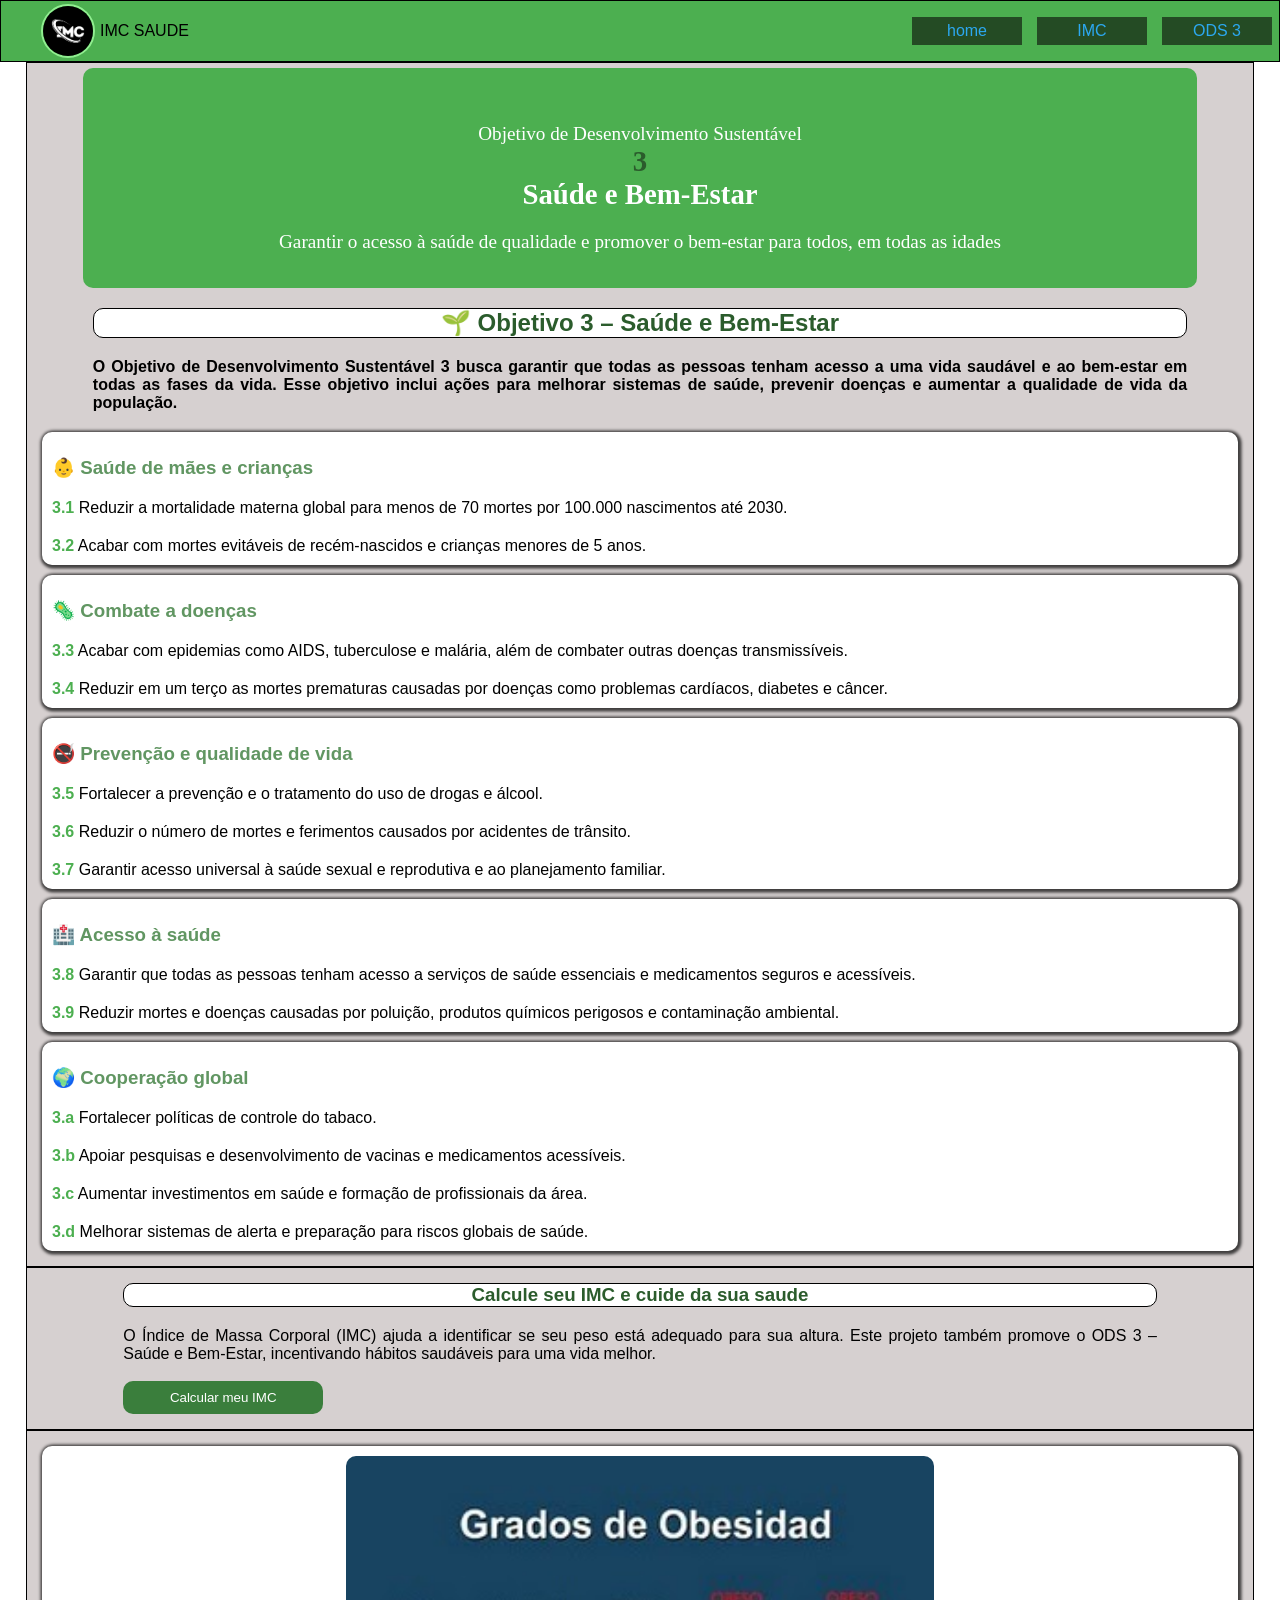
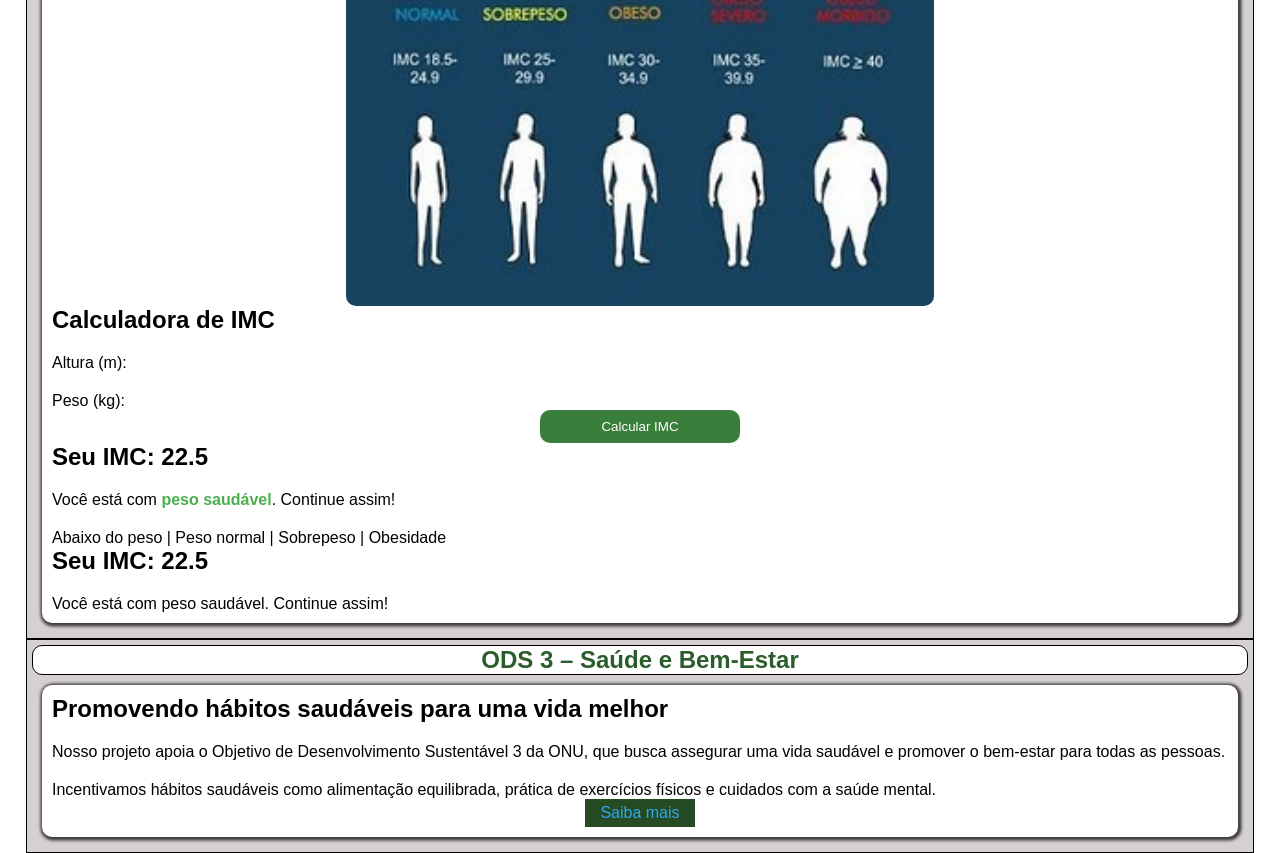
==== html/a.html @ 3daf8c96 "up 1" ====
<!DOCTYPE html>
<html lang="pt">
<head>
    <meta charset="UTF-8">
    <meta name="viewport" content="width=device-width, initial-scale=1.0">
    <title>imc</title>
    <link rel="stylesheet" href="a.css">
</head>
<body>
    <menu id="menu"><img src="img/9131103-imc-logo-imc-letter-imc-letter-logo-design-initials-imc-logo-linked-with-circle-and-uppercase-monogram-logo-imc-typography-for-technology-business-and-real-marca-imobiliaria-vetor.jpg" alt="" id="logo"> IMC SAUDE 
        <div class="casa">
        <a href="#seção1">home</a>
        <a href="#seção2">IMC</a>
        <a href="#seção4">ODS 3</a>
    </div>
</menu>
    <main>
        <section id="seção1">
            <div id="baner">
            <p>Objetivo de Desenvolvimento Sustentável</p>
            <h1>3</h1>
            <h2>Saúde e Bem-Estar</h2>
            <p>Garantir o acesso à saúde de qualidade e promover o bem-estar para todos, em todas as idades</p>
        </div>
        <div id="introdução">
            <div class="titulo">
                <h1>🌱 Objetivo 3 – Saúde e Bem-Estar</h1>
            </div>
            <p>
            <h4>
                O Objetivo de Desenvolvimento Sustentável 3 busca garantir que todas as pessoas
                tenham acesso a uma vida saudável e ao bem-estar em todas as fases da vida.
                Esse objetivo inclui ações para melhorar sistemas de saúde, prevenir doenças
                e aumentar a qualidade de vida da população.
            </h4>
            </p>
        </div>
        <article class="artigo">
            <h3>👶 Saúde de mães e crianças</h3>
            <p><strong>3.1</strong> Reduzir a mortalidade materna global para menos de 70 mortes por 100.000 nascimentos até 2030.</p>
            <p><strong>3.2</strong> Acabar com mortes evitáveis de recém-nascidos e crianças menores de 5 anos.</p>
        </article>

        <article class="artigo">
            <h3>🦠 Combate a doenças</h3>
            <p><strong>3.3</strong> Acabar com epidemias como AIDS, tuberculose e malária, além de combater outras doenças transmissíveis.</p>
        <p><strong>3.4</strong> Reduzir em um terço as mortes prematuras causadas por doenças como problemas cardíacos, diabetes e câncer.</p>
        </article>
        <article class="artigo">
        <h3>🚭 Prevenção e qualidade de vida</h3>

        <p><strong>3.5</strong> Fortalecer a prevenção e o tratamento do uso de drogas e álcool.</p>

        <p><strong>3.6</strong> Reduzir o número de mortes e ferimentos causados por acidentes de trânsito.</p>

        <p><strong>3.7</strong> Garantir acesso universal à saúde sexual e reprodutiva e ao planejamento familiar.</p>
        </article>
        <article class="artigo">
        <h3>🏥 Acesso à saúde</h3>

        <p><strong>3.8</strong> Garantir que todas as pessoas tenham acesso a serviços de saúde essenciais e medicamentos seguros e acessíveis.</p>

        <p><strong>3.9</strong> Reduzir mortes e doenças causadas por poluição, produtos químicos perigosos e contaminação ambiental.</p>
        </article>
        <article class="artigo">
        <h3>🌍 Cooperação global</h3>

        <p><strong>3.a</strong> Fortalecer políticas de controle do tabaco.</p>

        <p><strong>3.b</strong> Apoiar pesquisas e desenvolvimento de vacinas e medicamentos acessíveis.</p>

        <p><strong>3.c</strong> Aumentar investimentos em saúde e formação de profissionais da área.</p>

        <p><strong>3.d</strong> Melhorar sistemas de alerta e preparação para riscos globais de saúde.</p>
        </article>
        </section>
        <section id="seção2">
        <article id="artigo2">
            <div class="titulo">
                <h1>Calcule seu IMC e cuide da sua saude</h1>
            </div>
            <p>
            O Índice de Massa Corporal (IMC) ajuda a identificar se seu peso está adequado
            para sua altura. Este projeto também promove o ODS 3 – Saúde e Bem-Estar,
            incentivando hábitos saudáveis para uma vida melhor.
            </p>
            <br>
            <button class="botão">Calcular meu IMC</button>
        </article>
    </section>
    <section id="seção3">
        <artigo class="artigo">
            <img src="img/grados-de-obesidad2.jpg" alt="" id="img1">
            <h2>Calculadora de IMC</h2>
            <p>Altura (m):</p>
            <p>Peso (kg):</p>
            <button class="botão">Calcular IMC</button>
            <h2>Seu IMC: 22.5</h2>
            <p>
            Você está com <strong>peso saudável</strong>. Continue assim!
            </p>
            <p>
            Abaixo do peso | Peso normal | Sobrepeso | Obesidade
            </p>
            <h2>Seu IMC: 22.5</h2>
            <p>
            Você está com peso saudável. Continue assim!
            </p>
        </artigo>
        
        </section>


        <section id="seção4">

        <div class="titulo">
            <h1>ODS 3 – Saúde e Bem-Estar</h1>
        </div>

        <article class="artigo">
            <h2>Promovendo hábitos saudáveis para uma vida melhor</h2>
            <p>
            Nosso projeto apoia o Objetivo de Desenvolvimento Sustentável 3 da ONU,
            que busca assegurar uma vida saudável e promover o bem-estar para todas
            as pessoas.
            </p>
            <p>
            Incentivamos hábitos saudáveis como alimentação equilibrada,
            prática de exercícios físicos e cuidados com a saúde mental.
            </p>
            <a href="https://brasil.un.org/pt-br/sdgs/3" target="_blank" rel="noopener boreferrer">Saiba mais</a>
            </section>
        </article>
    </main>
</body>
</html>
---- html/a.css ----
*{
    margin:0px;
    padding: 0´x;
}
body{
    font-family: Arial, Helvetica, sans-serif;
}
main{
}
#menu{
    background-color: #4CAF50;
    height: 60px;
    display: flex;
    font-family: 'Franklin Gothic Medium', 'Arial Narrow', Arial, sans-serif;
    align-items: center;
    border: 1px solid black;
    
}
#logo{
    height: 50px;
    border-radius: 50%;
    border: lightgreen 2px solid;
    margin-right: 5px;
}
.casa{
    font-family: Verdana, Geneva, Tahoma, sans-serif;
    display: flex;
    margin-left: auto;
    gap: 15px;
    margin-right: 7px;
}
#seção1{
    background-color: rgb(214, 208, 208);
    width: 95%;
    margin: auto;
    text-align: justify;
    padding: 5px;
    font-family: Arial, Helvetica, sans-serif;
    border: 1px solid black;
}
#seção2{
    background-color: rgb(214, 208, 208);
    width: 95%;
    margin: auto;
    text-align: justify;
    padding: 5px;
    font-family: Arial, Helvetica, sans-serif;
    border: 1px solid black;
    display: flex;
    flex-flow: column wrap;
}
p{
    margin-top: 20px;
}
h3{
    margin-top: 15px;
}
#baner{
    background-color: #4CAF50;
    width: 90%;
    height: 200px;
    border-radius: 10px;
    color: white;
    font-size: larger;
    font-family: Cambria, Cochin, Georgia, Times, 'Times New Roman', serif;
    margin: auto;
    display: flex;
    text-align: center;
    flex-flow: column nowrap;
    justify-content: center;
    align-items: center;
    padding: 10px;
    margin-bottom: 20px;
}
h1{
    color: #2b5c2c;
    text-align: center;
}
#introdução{
    text-align: justify;
    width: 90%;
    margin: auto;
    font-family: Verdana, Geneva, Tahoma, sans-serif;
}
#introdução > h2,h3{
    color: #619662;
}
.artigo{
    box-shadow: 1px 1px 3px 2.5px rgba(0, 0, 0, 0.705);
    margin: 10px;
    border-radius: 10px;
    padding: 10px;
    display: flex;
    flex-flow: column nowrap;
    background-color: white;
}
.artigo:hover{
    background-color: #2b5c2c;
    color: white;
}
strong{
    color: #4CAF50;
}
.botão{
    padding: 9px;
    background-color: #3a7e3c;
    color: white;
    font-family: Verdana, Geneva, Tahoma, sans-serif, Helvetica, sans-serif;
    border-radius: 10px;
    border: 0px;
    width: 200px;
    margin: auto;
}
.botão:hover{
    background-color: white;
    color: black;
}
a{
    background-color: rgb(36, 75, 36);
    color: rgb(44, 168, 240);
    text-decoration: none;
    text-align: center;
    width: 100px;
    padding: 5px;
    margin: auto;
}
a:hover{
    background-color:rgb(44, 168, 240) ;
    color: #2b5c2c;
}
#artigo2{
    padding: 10px;
    margin: auto;
    border-radius: 10px;
    width: 85%;
}
.titulo{
    background-color: white;
    border-radius: 10px;
    border: 1px solid black;
}
#seção4{
    background-color: rgb(214, 208, 208);
    width: 95%;
    margin: auto;
    text-align: justify;
    padding: 5px;
    font-family: Arial, Helvetica, sans-serif;
    border: 1px solid black;
    display: flex;
    flex-flow: column wrap;
}
#seção3{
    background-color: rgb(214, 208, 208);
    width: 95%;
    margin: auto;
    text-align: justify;
    padding: 5px;
    font-family: Arial, Helvetica, sans-serif;
    border: 1px solid black;
    display: flex;
    flex-flow: column wrap;
    
    
}
#img1{
    height: 450px;
    width:50%;
    margin: auto;
    border-radius: 10px;
}
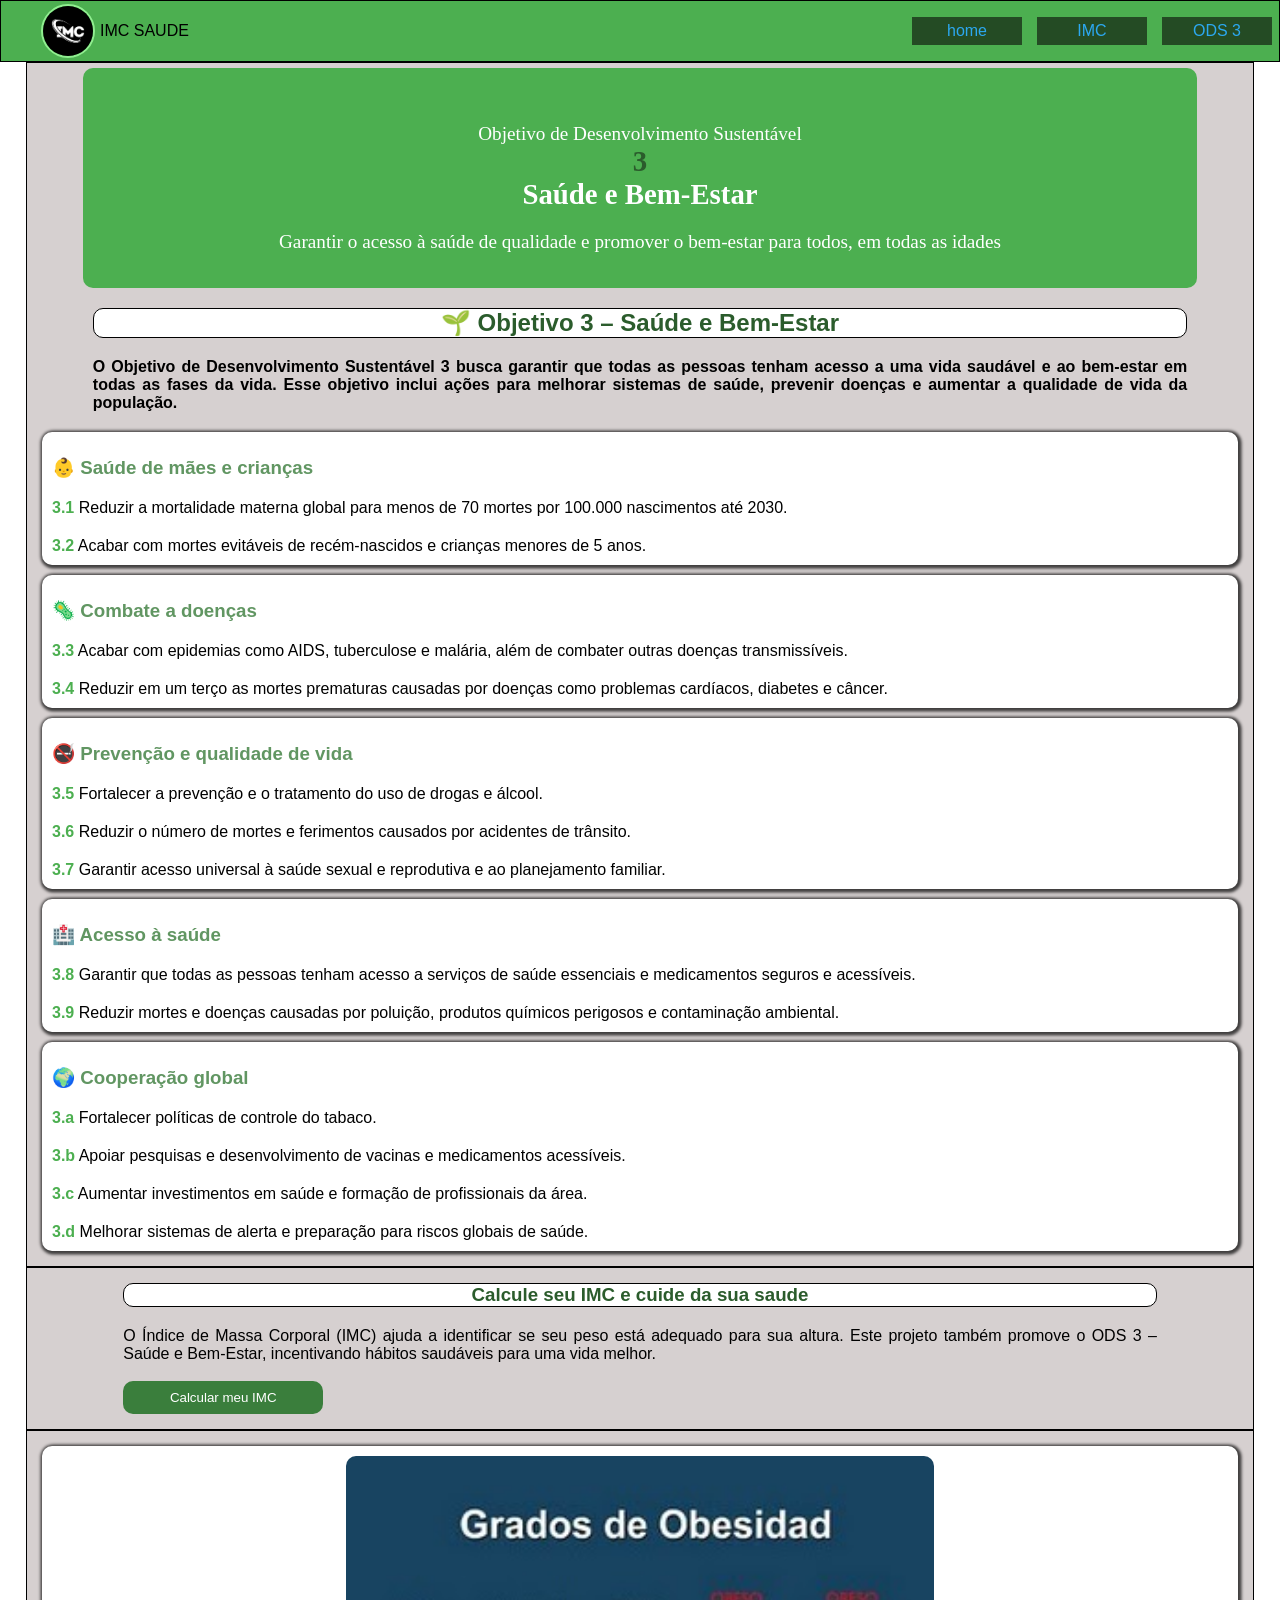
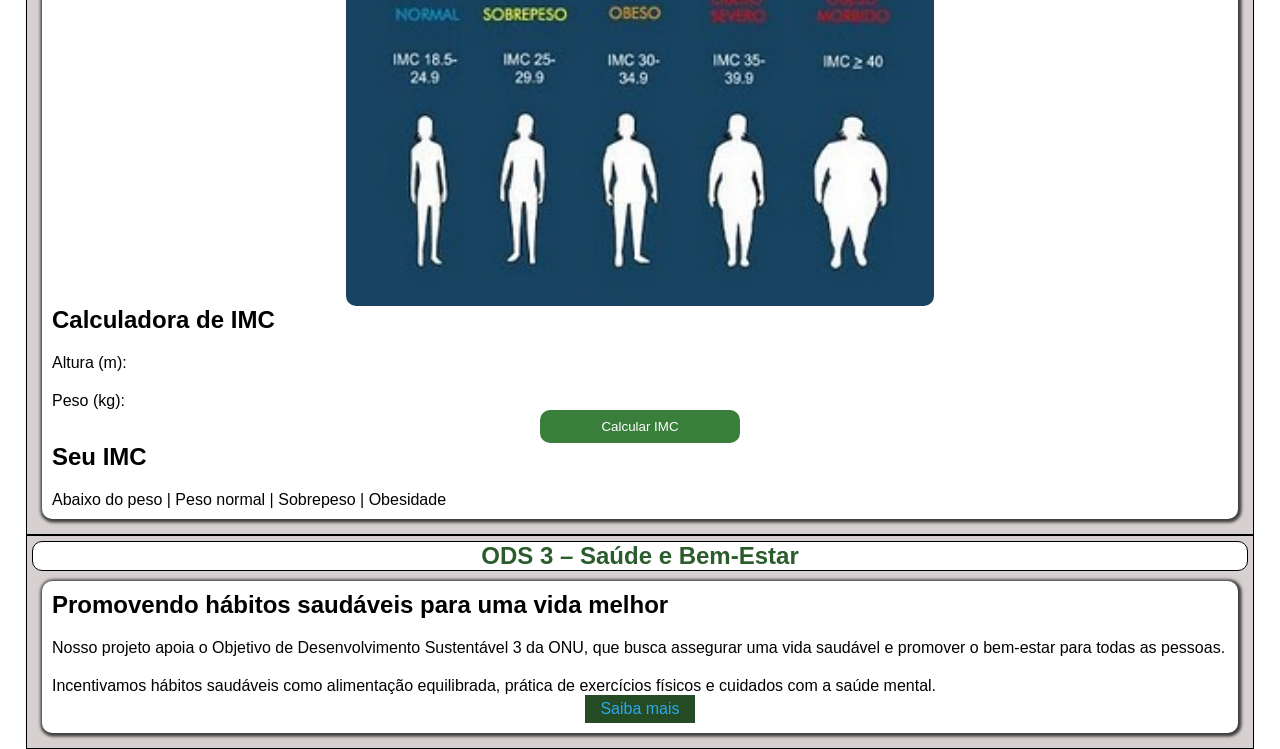
==== commit c64481f2: "up js" ====
--- a/html/a.html
+++ b/html/a.html
@@ -92,19 +92,12 @@
         <artigo class="artigo">
             <img src="img/grados-de-obesidad2.jpg" alt="" id="img1">
             <h2>Calculadora de IMC</h2>
-            <p>Altura (m):</p>
-            <p>Peso (kg):</p>
-            <button class="botão">Calcular IMC</button>
-            <h2>Seu IMC: 22.5</h2>
-            <p>
-            Você está com <strong>peso saudável</strong>. Continue assim!
-            </p>
+            <p id="altura">Altura (m):</p>
+            <p id="peso">Peso (kg):</p>
+            <button class="botão" onclick="clicou()">Calcular IMC</button>
+            <h2 id="resposta">Seu IMC</h2>
             <p>
             Abaixo do peso | Peso normal | Sobrepeso | Obesidade
-            </p>
-            <h2>Seu IMC: 22.5</h2>
-            <p>
-            Você está com peso saudável. Continue assim!
             </p>
         </artigo>
         
@@ -132,5 +125,6 @@
             </section>
         </article>
     </main>
+    <script src="a.js"></script>
 </body>
 </html>
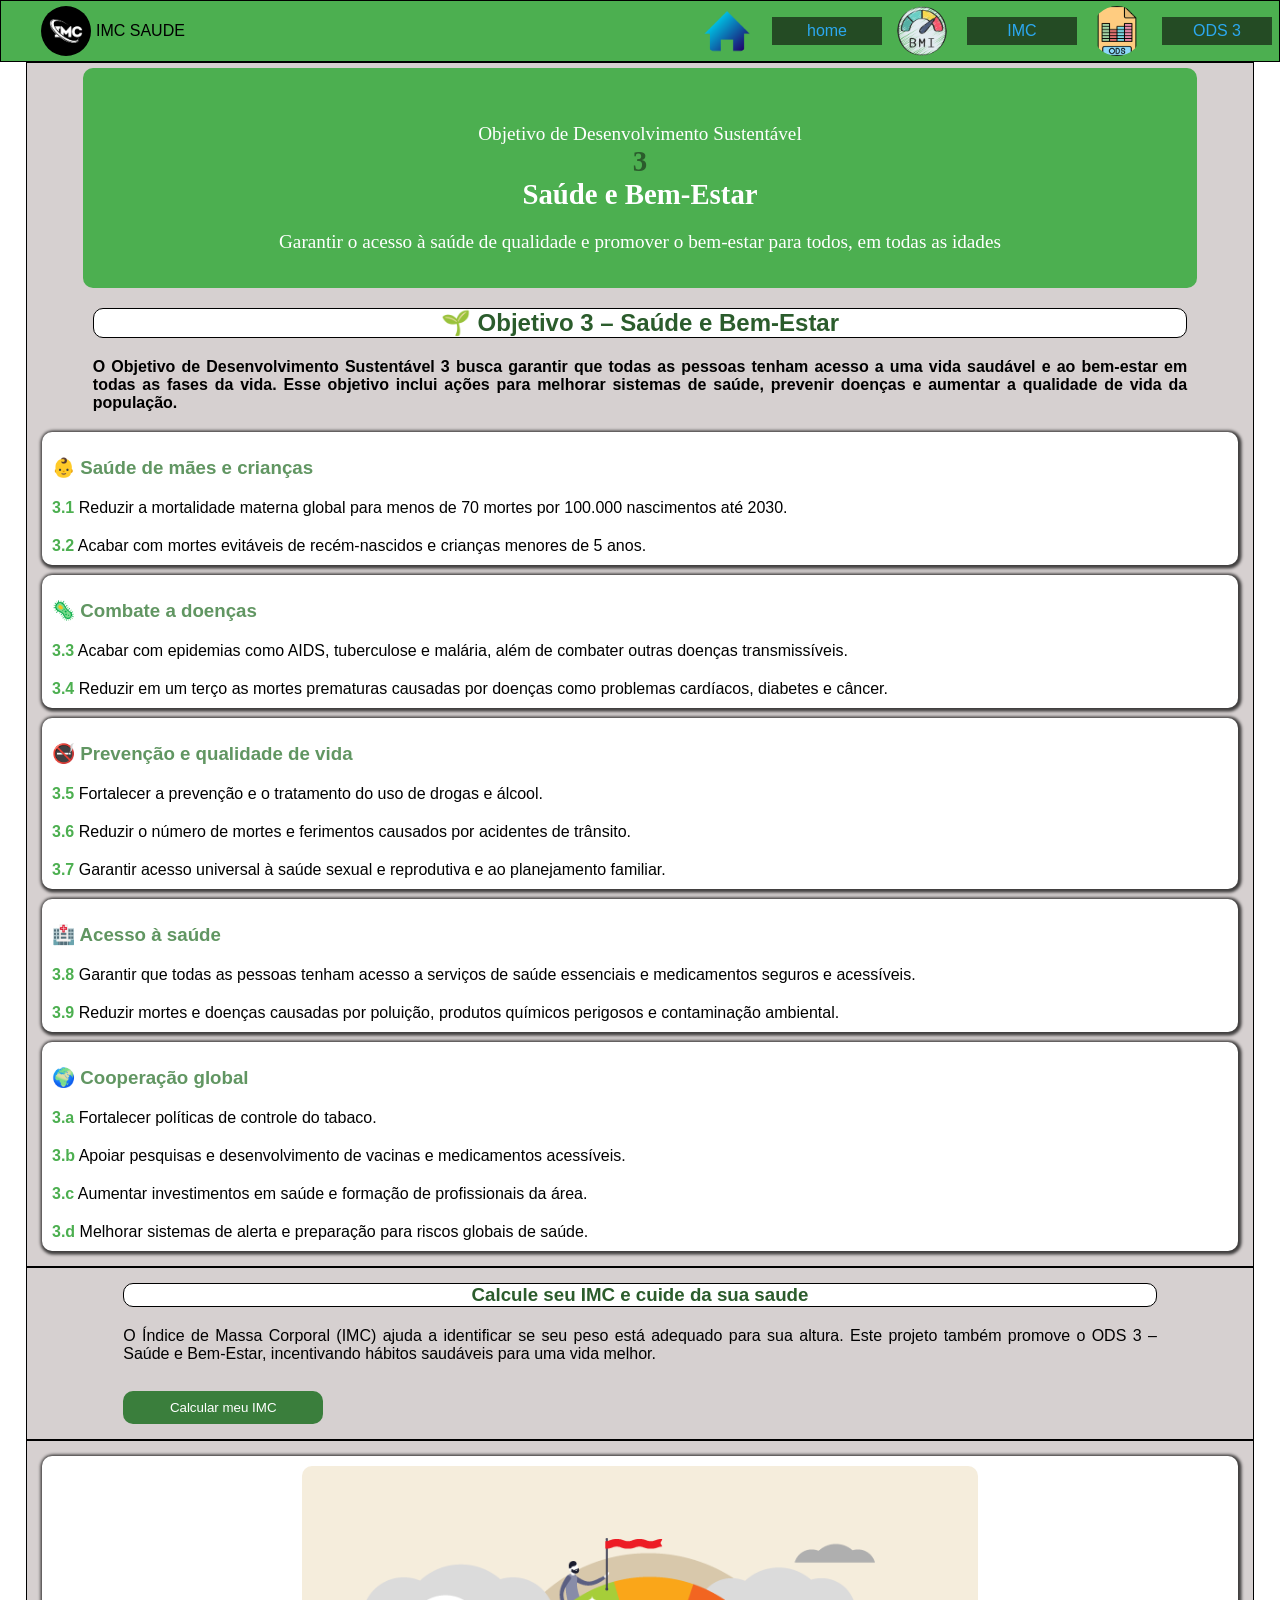
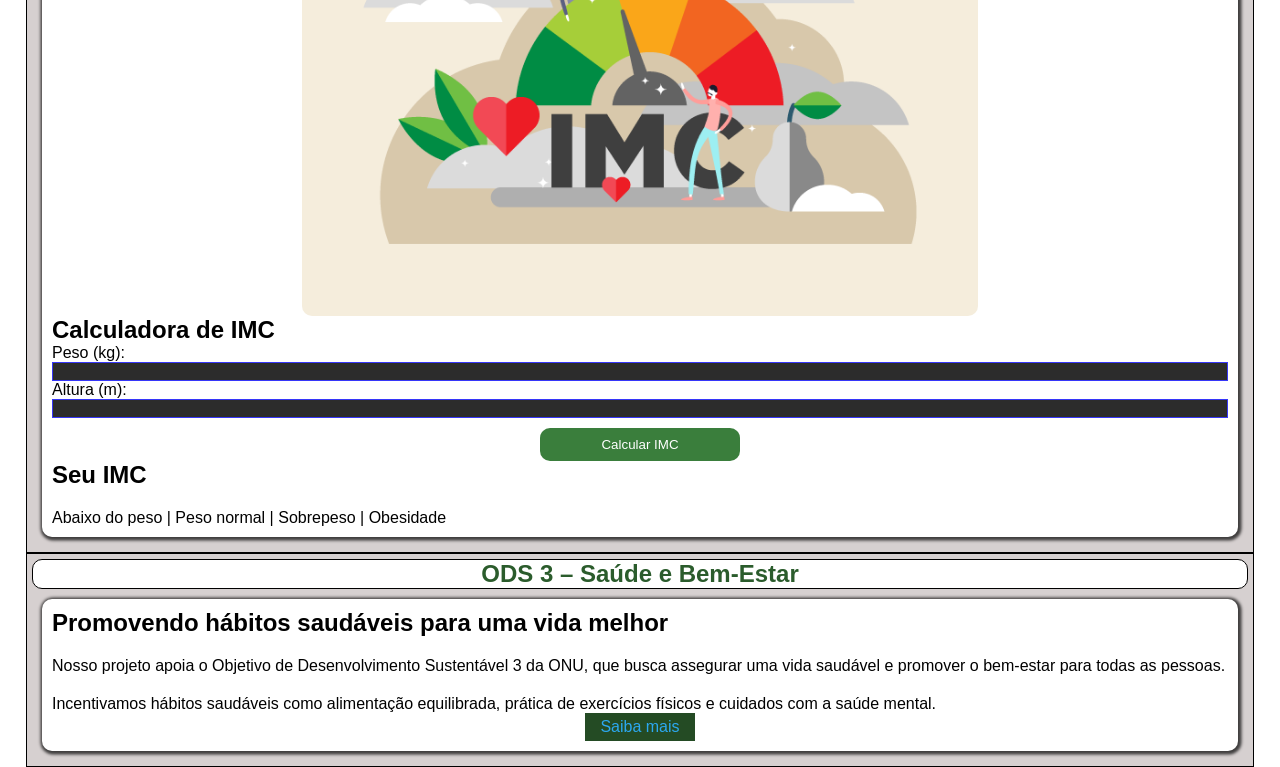
==== commit 0bb9264c: "up 16/3" ====
--- a/html/a.html
+++ b/html/a.html
@@ -7,11 +7,11 @@
     <link rel="stylesheet" href="a.css">
 </head>
 <body>
-    <menu id="menu"><img src="img/9131103-imc-logo-imc-letter-imc-letter-logo-design-initials-imc-logo-linked-with-circle-and-uppercase-monogram-logo-imc-typography-for-technology-business-and-real-marca-imobiliaria-vetor.jpg" alt="" id="logo"> IMC SAUDE 
+    <menu id="menu"><img src="img/9131103-imc-logo-imc-letter-imc-letter-logo-design-initials-imc-logo-linked-with-circle-and-uppercase-monogram-logo-imc-typography-for-technology-business-and-real-marca-imobiliaria-vetor.jpg" alt="" class="logo"> IMC SAUDE 
         <div class="casa">
-        <a href="#seção1">home</a>
-        <a href="#seção2">IMC</a>
-        <a href="#seção4">ODS 3</a>
+        <img src="img/casa.png" alt="" class="logo"><a href="#seção1">home</a>
+       <img src="img/imc.png" alt="" class="logo"><a href="#seção2">IMC</a>
+        <img src="img/ods.png" alt="" class="logo"><a href="#seção4">ODS 3</a>
     </div>
 </menu>
     <main>
@@ -90,10 +90,12 @@
     </section>
     <section id="seção3">
         <artigo class="artigo">
-            <img src="img/grados-de-obesidad2.jpg" alt="" id="img1">
+            <img src="img/IMAGEM-DESTAQUE-BLOG-INFOGRAFICO-SPATZ.png" alt="" id="img1">
             <h2>Calculadora de IMC</h2>
-            <p id="altura">Altura (m):</p>
-            <p id="peso">Peso (kg):</p>
+            <label for="peso">Peso (kg):</label>
+            <input type="number" name="" id="peso"> 
+            <label for="altura">Altura (m):</label>
+            <input type="number" name="" id="altura">
             <button class="botão" onclick="clicou()">Calcular IMC</button>
             <h2 id="resposta">Seu IMC</h2>
             <p>
--- a/html/a.css
+++ b/html/a.css
@@ -16,10 +16,9 @@
     border: 1px solid black;
     
 }
-#logo{
+.logo{
     height: 50px;
     border-radius: 50%;
-    border: lightgreen 2px solid;
     margin-right: 5px;
 }
 .casa{
@@ -110,6 +109,11 @@
     border: 0px;
     width: 200px;
     margin: auto;
+    margin-top: 10px;
+}
+input{
+    background-color: rgb(44, 44, 44);
+    border: 1px solid rgb(54, 54, 248);
 }
 .botão:hover{
     background-color: white;
@@ -165,7 +169,7 @@
 }
 #img1{
     height: 450px;
-    width:50%;
+    width:auto;
     margin: auto;
     border-radius: 10px;
 }
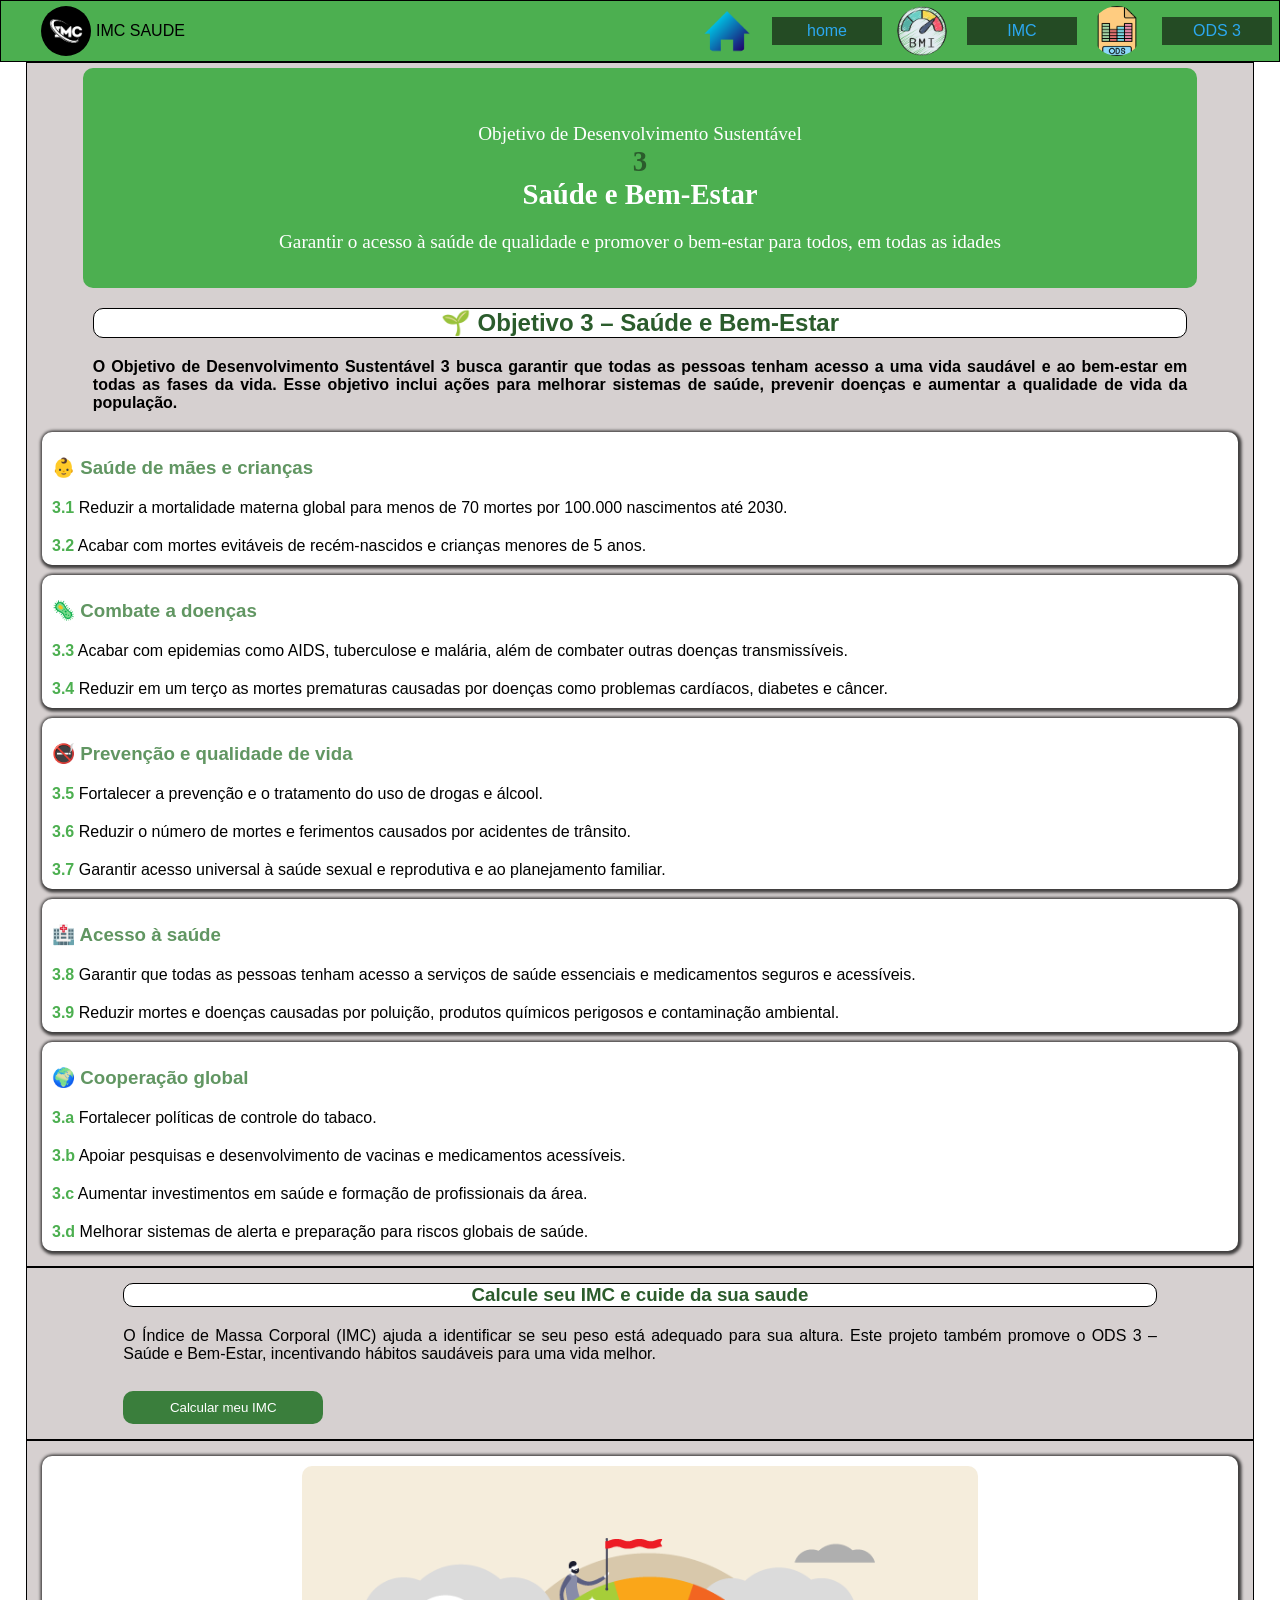
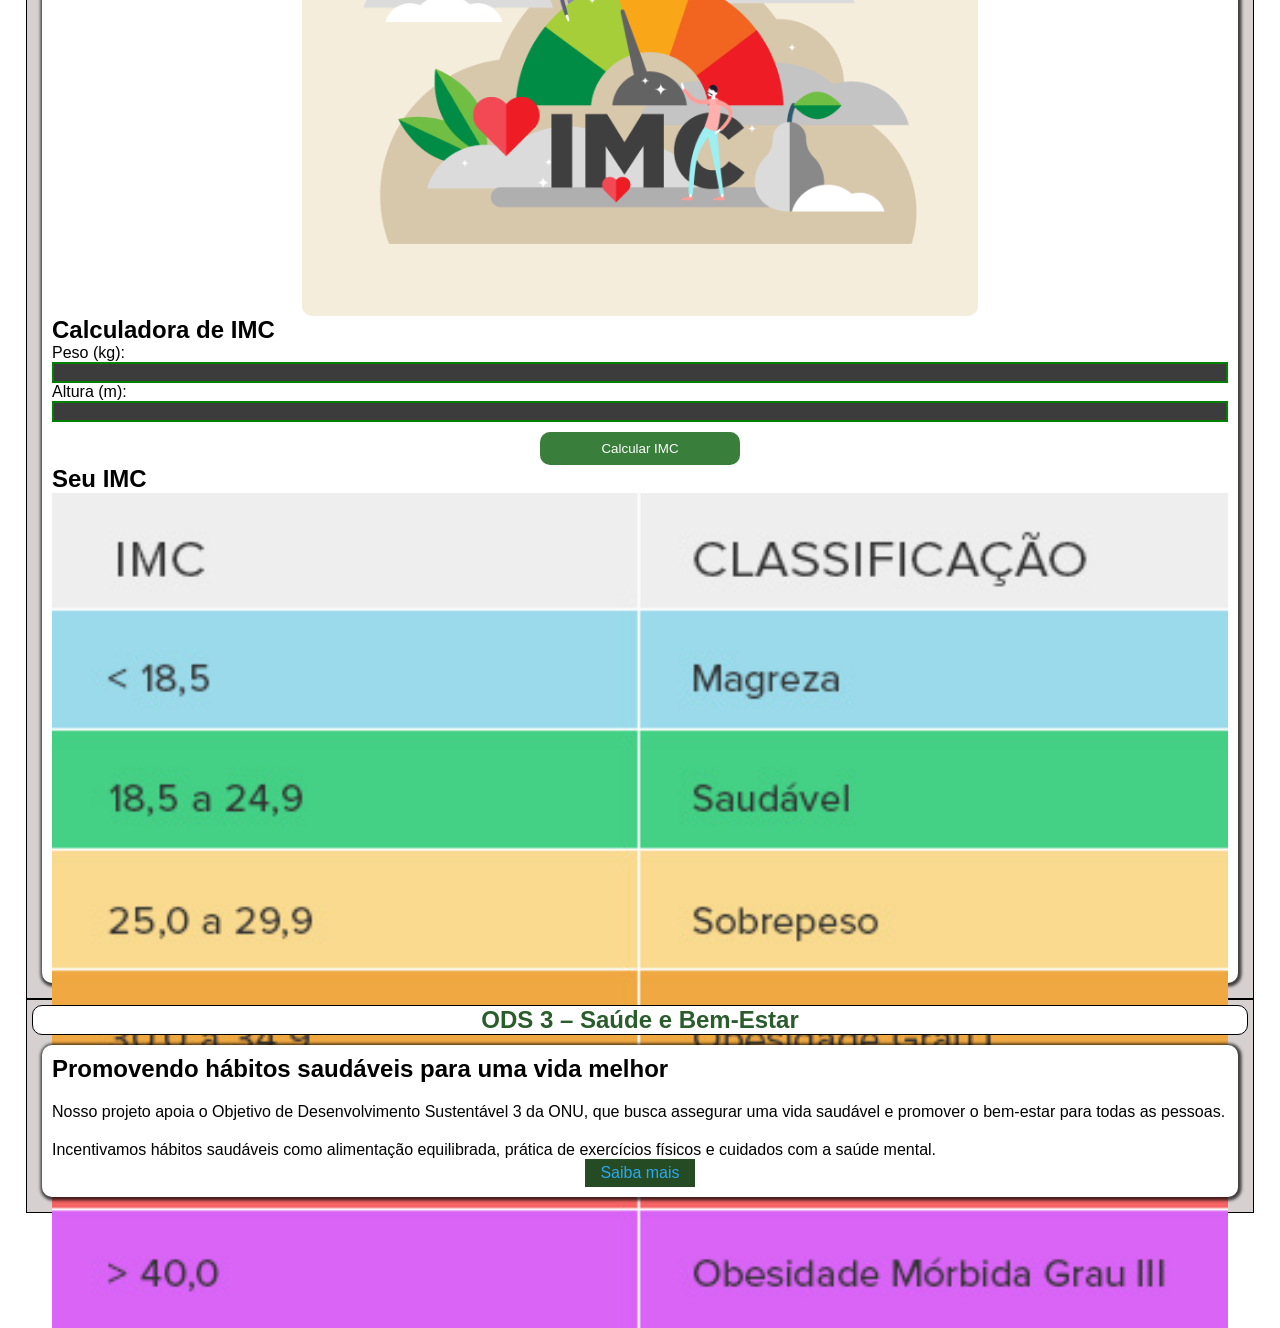
==== commit 7045a833: "up js" ====
--- a/html/a.html
+++ b/html/a.html
@@ -97,10 +97,8 @@
             <label for="altura">Altura (m):</label>
             <input type="number" name="" id="altura">
             <button class="botão" onclick="clicou()">Calcular IMC</button>
-            <h2 id="resposta">Seu IMC</h2>
-            <p>
-            Abaixo do peso | Peso normal | Sobrepeso | Obesidade
-            </p>
+            <h2 id="resposta" >Seu IMC</h2>
+            <img src="img/table-mob.jpg" alt="">
         </artigo>
         
         </section>
--- a/html/a.css
+++ b/html/a.css
@@ -112,8 +112,9 @@
     margin-top: 10px;
 }
 input{
-    background-color: rgb(44, 44, 44);
-    border: 1px solid rgb(54, 54, 248);
+    background-color: rgb(61, 60, 60);
+    color: white;
+    border: 2px solid green;
 }
 .botão:hover{
     background-color: white;
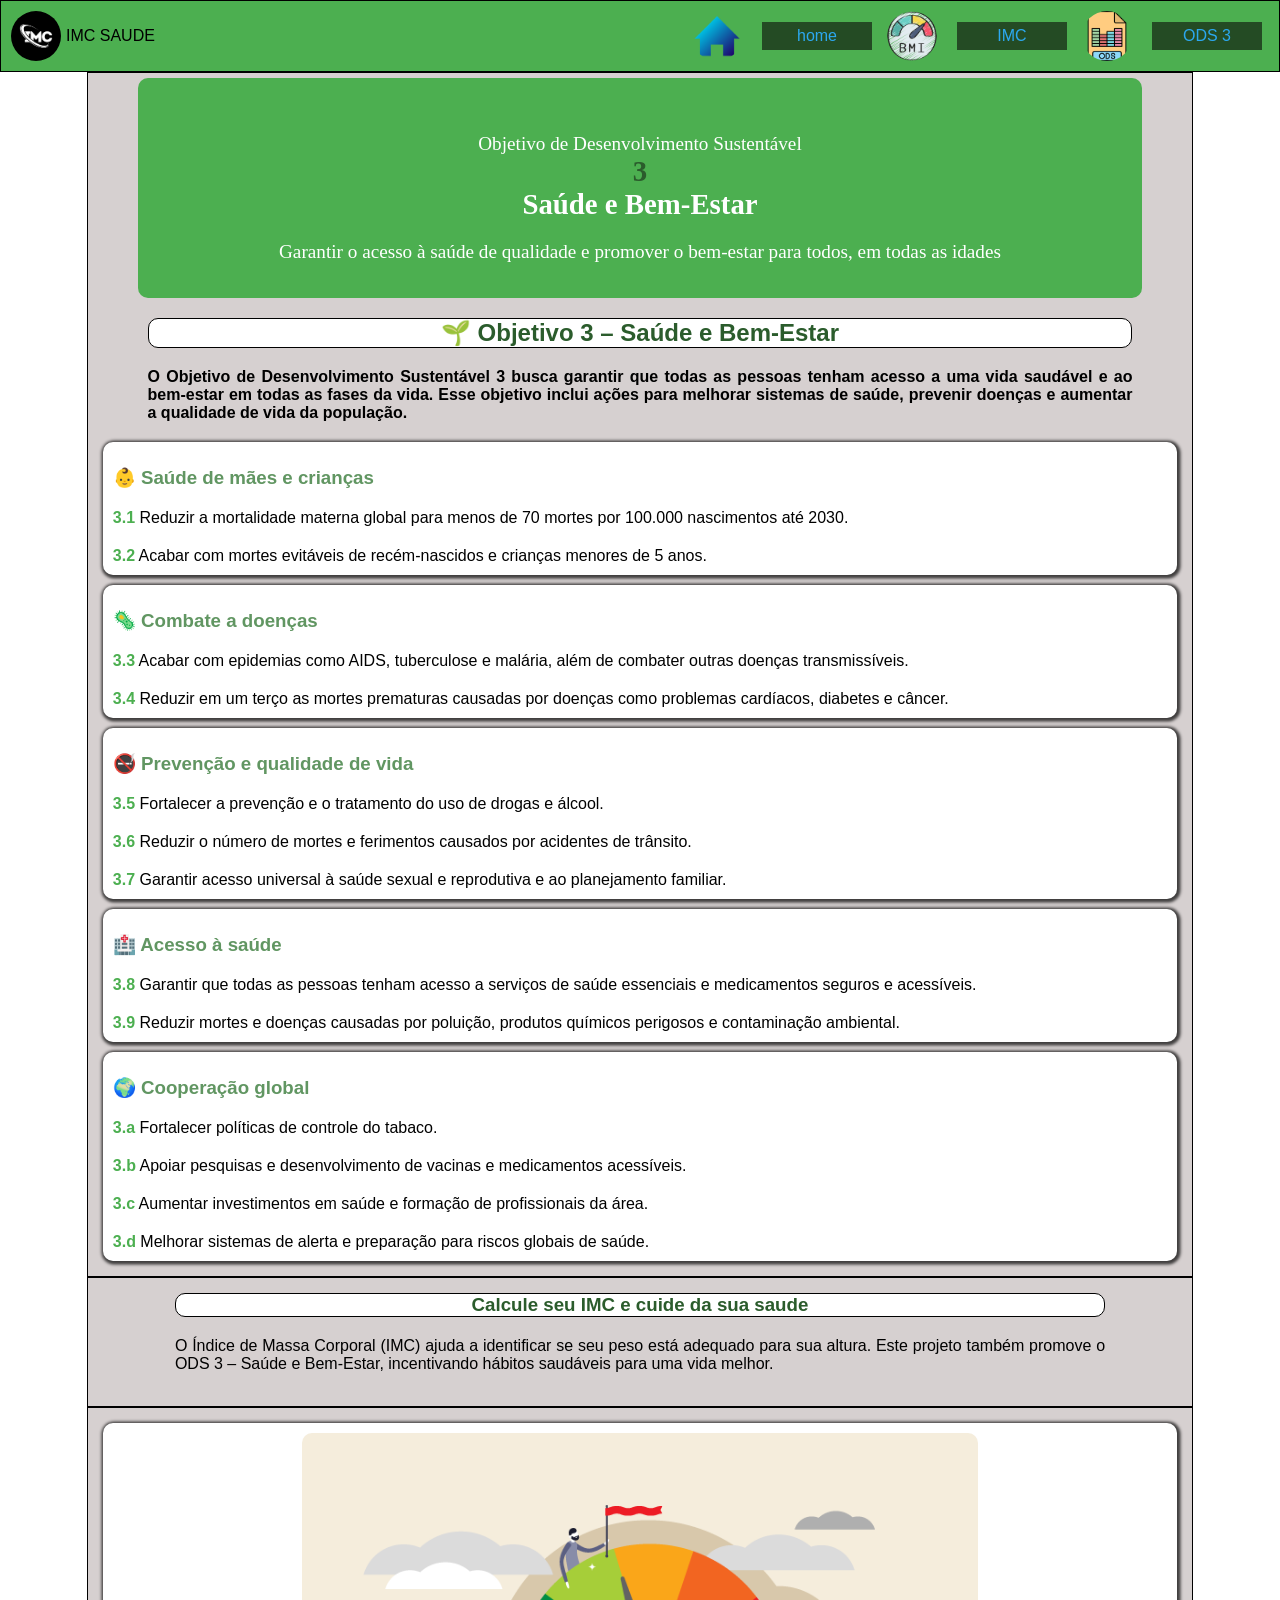
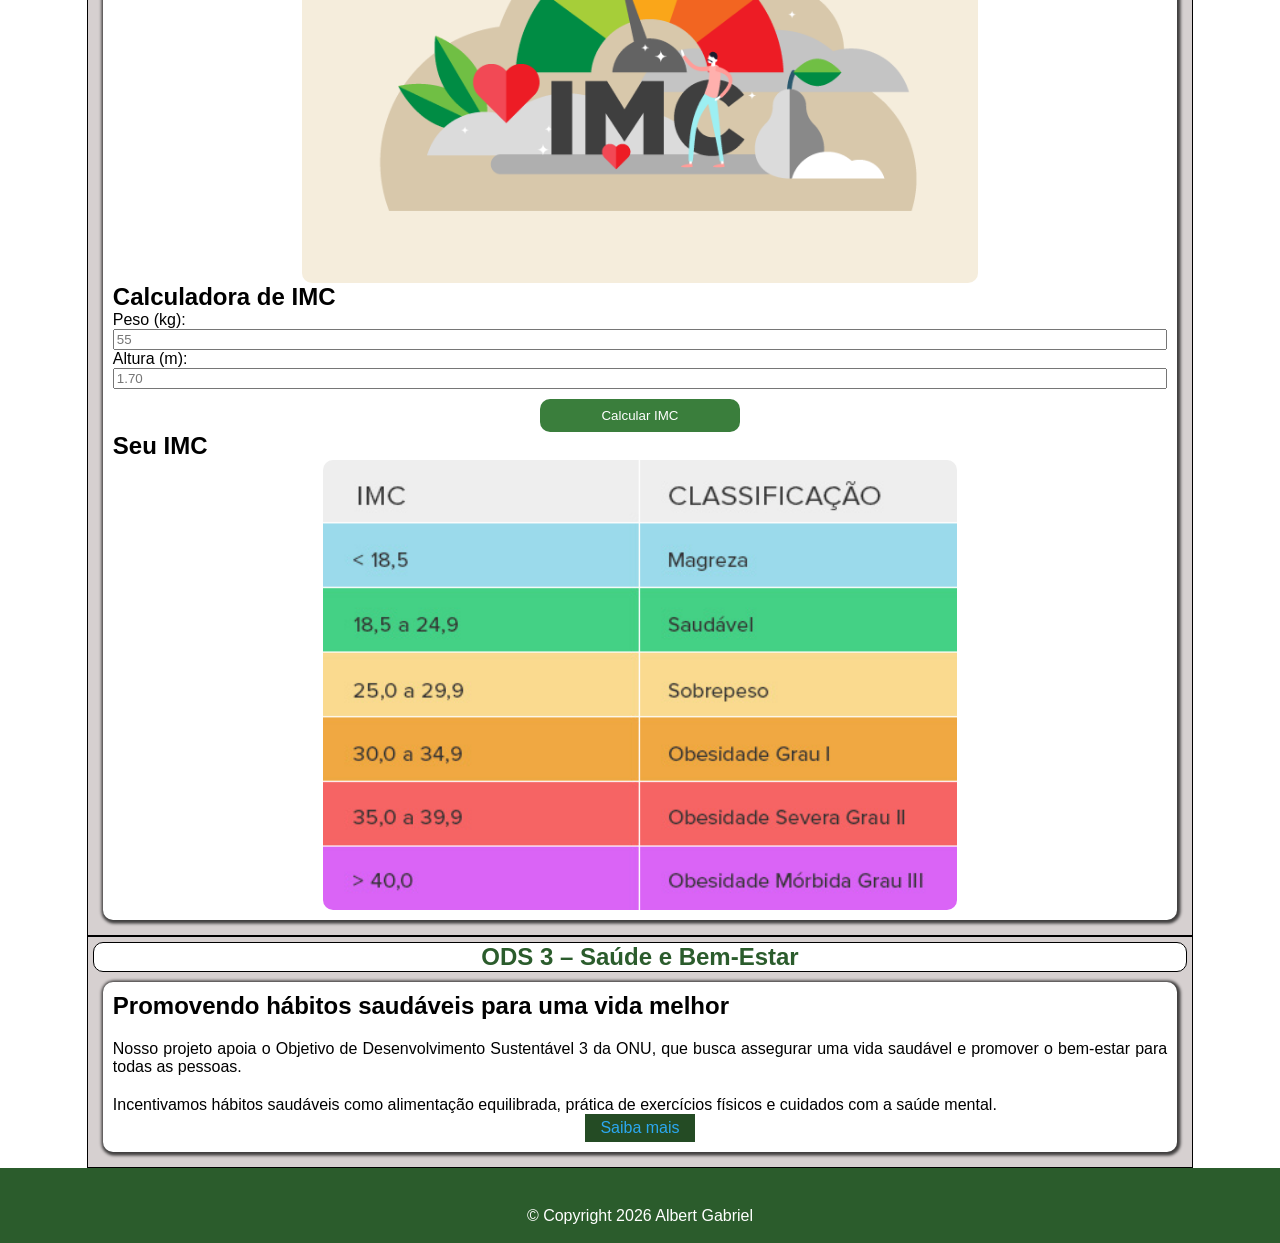
==== commit 5a70eb43: "up finalizando 0.1" ====
--- a/html/a.html
+++ b/html/a.html
@@ -7,7 +7,8 @@
     <link rel="stylesheet" href="a.css">
 </head>
 <body>
-    <menu id="menu"><img src="img/9131103-imc-logo-imc-letter-imc-letter-logo-design-initials-imc-logo-linked-with-circle-and-uppercase-monogram-logo-imc-typography-for-technology-business-and-real-marca-imobiliaria-vetor.jpg" alt="" class="logo"> IMC SAUDE 
+    <menu id="menu">
+        <img src="img/9131103-imc-logo-imc-letter-imc-letter-logo-design-initials-imc-logo-linked-with-circle-and-uppercase-monogram-logo-imc-typography-for-technology-business-and-real-marca-imobiliaria-vetor.jpg" alt="" class="logo"> IMC SAUDE
         <div class="casa">
         <img src="img/casa.png" alt="" class="logo"><a href="#seção1">home</a>
        <img src="img/imc.png" alt="" class="logo"><a href="#seção2">IMC</a>
@@ -85,20 +86,19 @@
             incentivando hábitos saudáveis para uma vida melhor.
             </p>
             <br>
-            <button class="botão">Calcular meu IMC</button>
         </article>
     </section>
     <section id="seção3">
         <artigo class="artigo">
-            <img src="img/IMAGEM-DESTAQUE-BLOG-INFOGRAFICO-SPATZ.png" alt="" id="img1">
+            <img src="img/IMAGEM-DESTAQUE-BLOG-INFOGRAFICO-SPATZ.png" alt="" class="img1">
             <h2>Calculadora de IMC</h2>
-            <label for="peso">Peso (kg):</label>
-            <input type="number" name="" id="peso"> 
+            <label for="peso" >Peso (kg):</label>
+            <input type="number" name="" id="peso" requerid placeholder='55'> 
             <label for="altura">Altura (m):</label>
-            <input type="number" name="" id="altura">
+            <input type="number" name="" id="altura" placeholder='1.70'>
             <button class="botão" onclick="clicou()">Calcular IMC</button>
             <h2 id="resposta" >Seu IMC</h2>
-            <img src="img/table-mob.jpg" alt="">
+            <img src="img/table-mob.jpg" alt="" class="img1">
         </artigo>
         
         </section>
@@ -125,6 +125,7 @@
             </section>
         </article>
     </main>
+    <footer><p id="footert">© Copyright 2026 Albert Gabriel</p></footer>
     <script src="a.js"></script>
 </body>
 </html>
--- a/html/a.css
+++ b/html/a.css
@@ -5,16 +5,21 @@
 body{
     font-family: Arial, Helvetica, sans-serif;
 }
-main{
-}
+
 #menu{
     background-color: #4CAF50;
-    height: 60px;
+    height: auto;
     display: flex;
     font-family: 'Franklin Gothic Medium', 'Arial Narrow', Arial, sans-serif;
+    justify-content: center;
     align-items: center;
+    flex-flow: row wrap;
     border: 1px solid black;
-    
+    padding: 10px;
+}
+main{
+    width: 90%;
+    margin: auto;
 }
 .logo{
     height: 50px;
@@ -111,11 +116,7 @@
     margin: auto;
     margin-top: 10px;
 }
-input{
-    background-color: rgb(61, 60, 60);
-    color: white;
-    border: 2px solid green;
-}
+
 .botão:hover{
     background-color: white;
     color: black;
@@ -168,9 +169,24 @@
     
     
 }
-#img1{
+.img1{
     height: 450px;
     width:auto;
     margin: auto;
+    max-width: 100%;
     border-radius: 10px;
+
+}
+footer{
+    background-color: #2b5c2c;
+    color: white;
+    height: 75px;
+    display: flex;
+    align-items: center;
+    text-align: center;
+    justify-content: center;
+}
+#footert{
+    display: flex;
+    justify-content: center;
 }
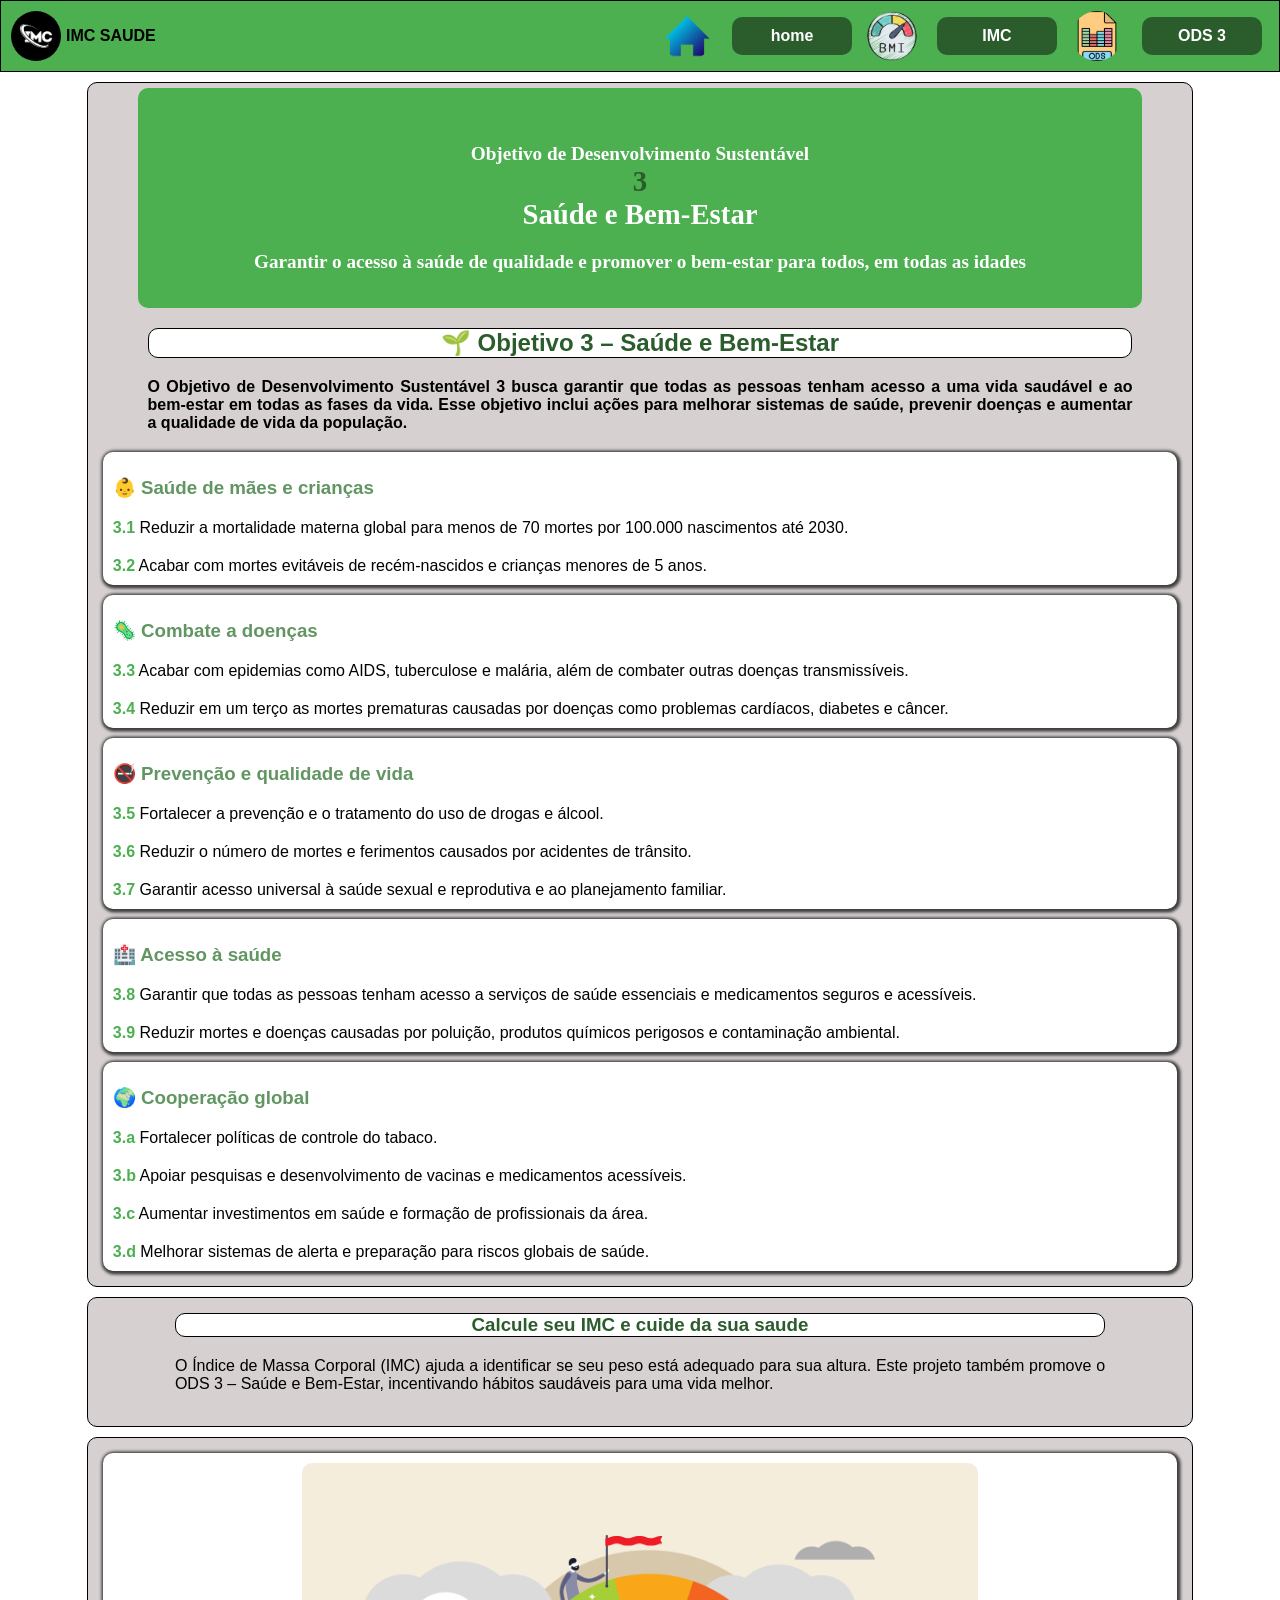
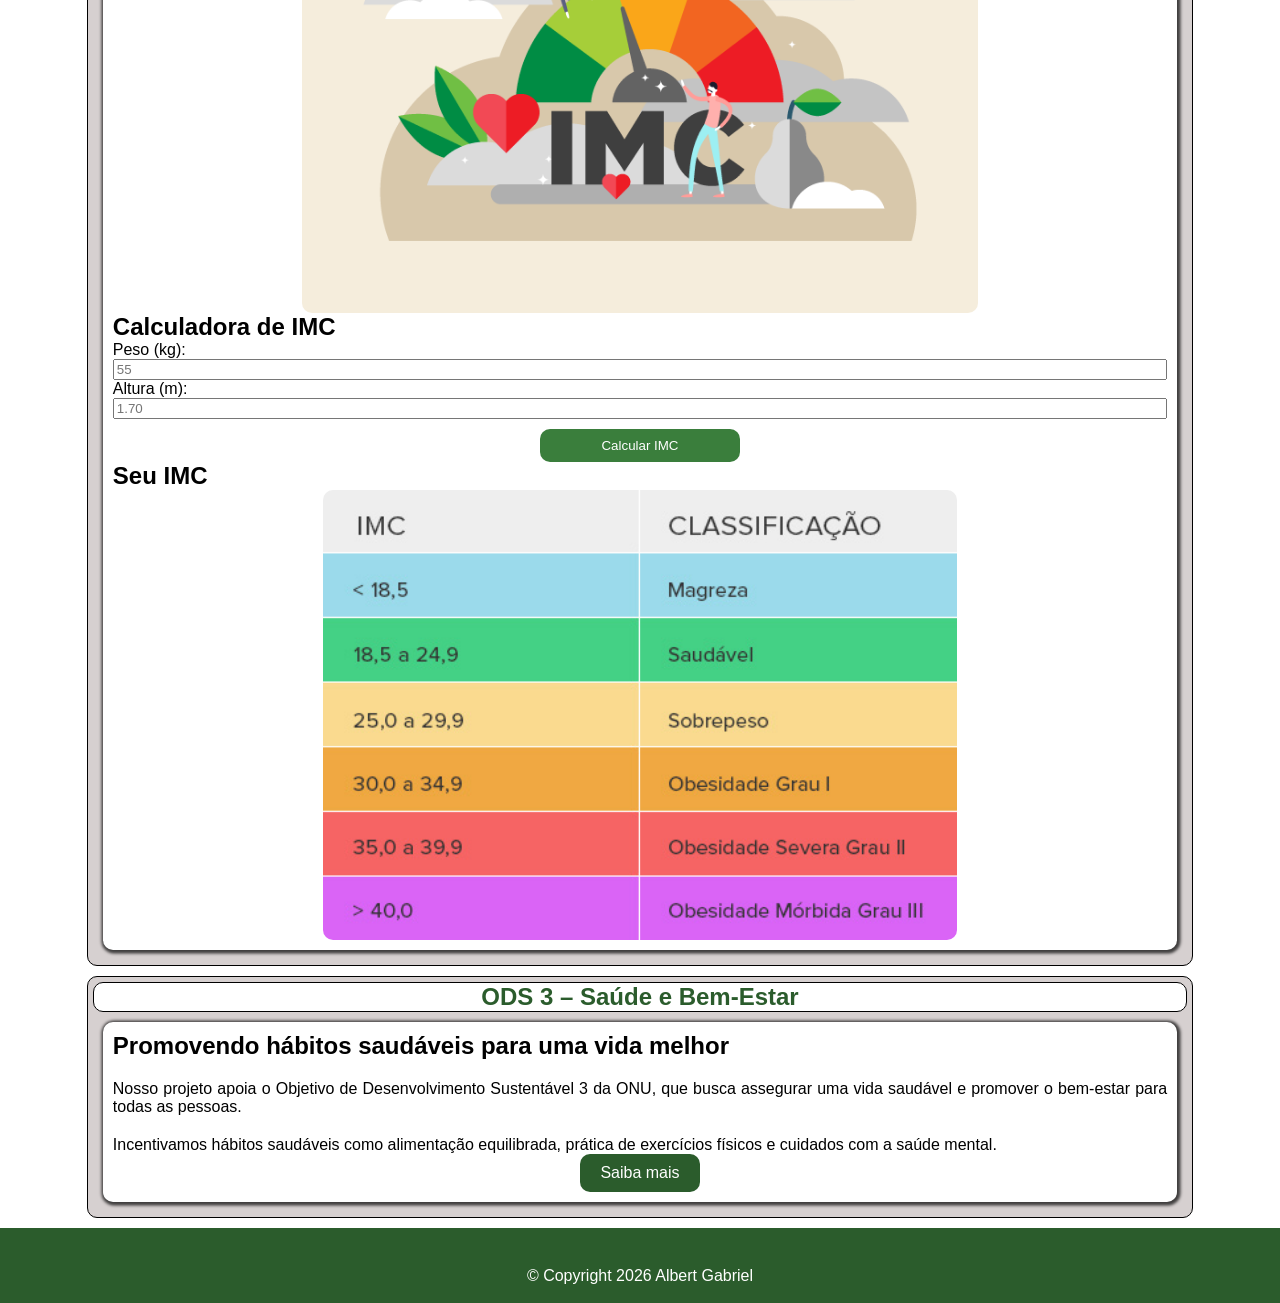
==== commit c547f58d: "up style" ====
--- a/html/a.html
+++ b/html/a.html
@@ -5,6 +5,7 @@
     <meta name="viewport" content="width=device-width, initial-scale=1.0">
     <title>imc</title>
     <link rel="stylesheet" href="a.css">
+    <link rel="shortcut icon" href="img/imc.png" type="image/x-icon">
 </head>
 <body>
     <menu id="menu">
@@ -88,7 +89,7 @@
             <br>
         </article>
     </section>
-    <section id="seção3">
+    <section class="seção3">
         <artigo class="artigo">
             <img src="img/IMAGEM-DESTAQUE-BLOG-INFOGRAFICO-SPATZ.png" alt="" class="img1">
             <h2>Calculadora de IMC</h2>
@@ -104,7 +105,7 @@
         </section>
 
 
-        <section id="seção4">
+        <section class="seção3">
 
         <div class="titulo">
             <h1>ODS 3 – Saúde e Bem-Estar</h1>
--- a/html/a.css
+++ b/html/a.css
@@ -16,10 +16,12 @@
     flex-flow: row wrap;
     border: 1px solid black;
     padding: 10px;
+    font-weight:bold;
 }
 main{
     width: 90%;
-    margin: auto;
+    margin: 5px auto;
+
 }
 .logo{
     height: 50px;
@@ -36,22 +38,24 @@
 #seção1{
     background-color: rgb(214, 208, 208);
     width: 95%;
-    margin: auto;
+    margin: 10px auto;
     text-align: justify;
     padding: 5px;
     font-family: Arial, Helvetica, sans-serif;
     border: 1px solid black;
+    border-radius: 10px;
 }
 #seção2{
     background-color: rgb(214, 208, 208);
     width: 95%;
-    margin: auto;
+    margin: 10px auto;
     text-align: justify;
     padding: 5px;
     font-family: Arial, Helvetica, sans-serif;
     border: 1px solid black;
     display: flex;
     flex-flow: column wrap;
+    border-radius: 10px;
 }
 p{
     margin-top: 20px;
@@ -75,6 +79,7 @@
     align-items: center;
     padding: 10px;
     margin-bottom: 20px;
+    font-weight:bold;
 }
 h1{
     color: #2b5c2c;
@@ -99,8 +104,10 @@
     background-color: white;
 }
 .artigo:hover{
-    background-color: #2b5c2c;
-    color: white;
+    background-color: #dff5e1 ;
+    transition: 0.7s;
+    color: #2b5c2c;
+    transform: translateY(-5px);
 }
 strong{
     color: #4CAF50;
@@ -122,13 +129,14 @@
     color: black;
 }
 a{
-    background-color: rgb(36, 75, 36);
-    color: rgb(44, 168, 240);
+    background-color: #2b5c2c;
+    color: white;
     text-decoration: none;
     text-align: center;
     width: 100px;
-    padding: 5px;
+    padding: 10px;
     margin: auto;
+    border-radius: 10px;
 }
 a:hover{
     background-color:rgb(44, 168, 240) ;
@@ -145,30 +153,19 @@
     border-radius: 10px;
     border: 1px solid black;
 }
-#seção4{
+.seção3{
     background-color: rgb(214, 208, 208);
     width: 95%;
-    margin: auto;
+    margin: 10px auto;
     text-align: justify;
     padding: 5px;
     font-family: Arial, Helvetica, sans-serif;
     border: 1px solid black;
     display: flex;
     flex-flow: column wrap;
+    border-radius: 10px;
 }
-#seção3{
-    background-color: rgb(214, 208, 208);
-    width: 95%;
-    margin: auto;
-    text-align: justify;
-    padding: 5px;
-    font-family: Arial, Helvetica, sans-serif;
-    border: 1px solid black;
-    display: flex;
-    flex-flow: column wrap;
-    
-    
-}
+
 .img1{
     height: 450px;
     width:auto;
